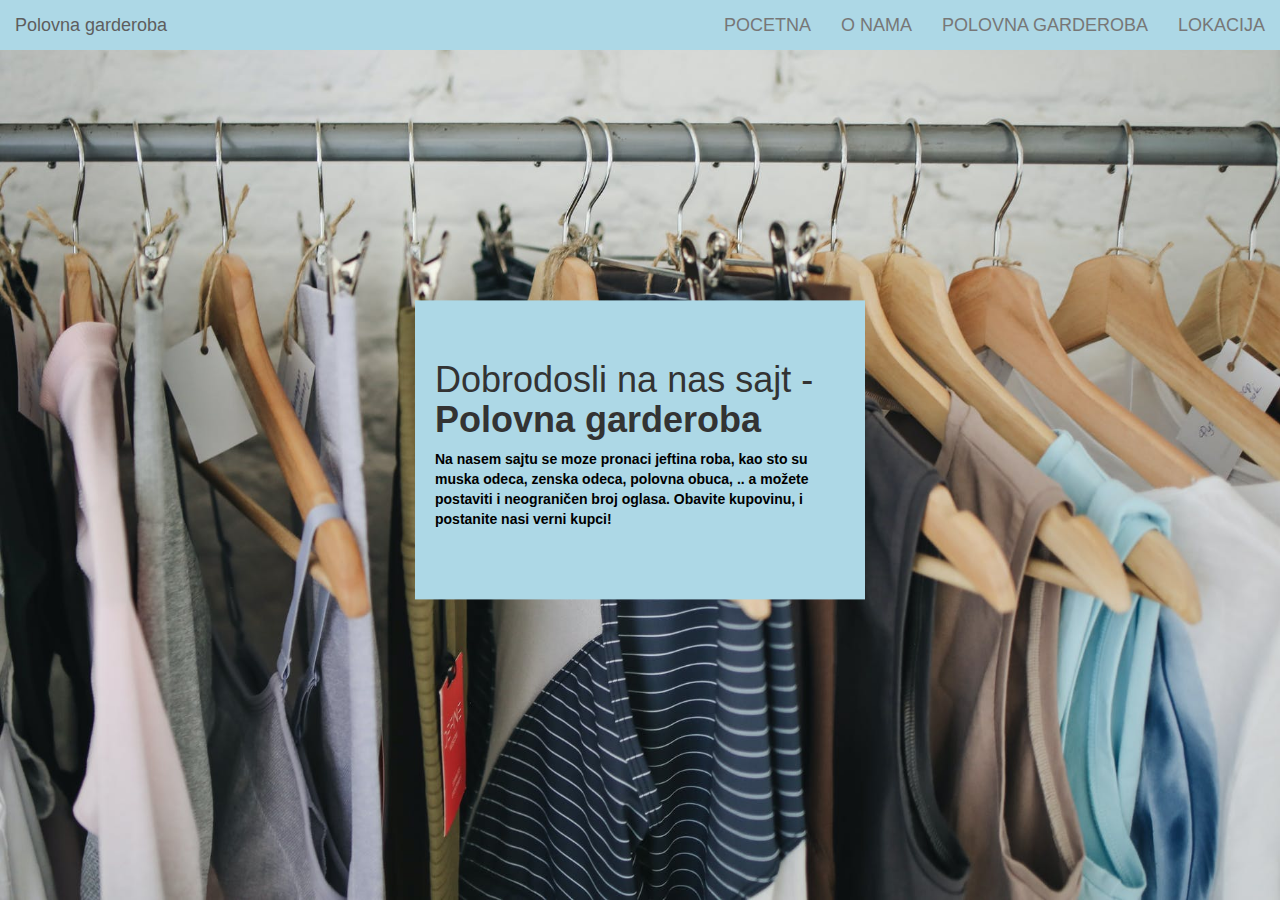
==== index.html @ 08b2e63f "Update index.html" ====
<!DOCTYPE html>
<html lang="en">
<head>
    <meta charset = "UTF-8">
	<meta name="keywords" content="jeftina roba, polovna garderoba, muska odeca, zenska odeca, majice, duksevi, farmerice, polovna obuca, kupci" />
    <meta name="description" content="Na nasem sajtu moze se pronaci jeftina roba i polovna garderoba - muska odeca i zenska odeca, majice, duksevi, farmerice, ... kao i 
				      razna polovna obuca. Posetite nas sajt i postanite nasi verni kupci!" />
    <title>Polovna garderoba-muska odeca/zenska odeca i obuca</title>
	<link rel="icon" type="image/x-icon" href="favicon.ico">
    <link rel="stylesheet" href="https://stackpath.bootstrapcdn.com/bootstrap/3.4.1/css/bootstrap.min.css" 
	integrity="sha384-HSMxcRTRxnN+Bdg0JdbxYKrThecOKuH5zCYotlSAcp1+c8xmyTe9GYg1l9a69psu" crossorigin="anonymous">
    <link rel = "stylesheet" type = "text/css" href = "css.css">
</head>
<body>
<header>
    <img src="garderoba.jpeg" class="img-responsive1" alt="polovna garderoba">
    </header>  
<nav class="navbar navbar-default">
<div class="container-fluid">
<div class="navbar-header">
	<a class="navbar-brand">Polovna garderoba</a>
      <label for="menu-toggle" class="navbar-toggle collapsed">
        <span class="icon-bar"></span>
        <span class="icon-bar"></span>
        <span class="icon-bar"></span>
      </label>
</div>
<input type="checkbox" id="menu-toggle" class="hidden"/>
    <ul class="nav navbar-nav navbar-right">
	<li><a class="nav-item" href="index.html">POCETNA</a></li>
      <li><a class="nav-item" href="onama.html">O NAMA</a></li>
	   <li><a class="nav-item" href="galerija.html">POLOVNA GARDEROBA</a></li>
      <li><a class="nav-item" href="lokacija.html">LOKACIJA</a></li>
    </ul>
</div>
</nav>   
        <div class="form-wrap">
                <h1>Dobrodosli na nas sajt - <b>Polovna garderoba</b></h1>
				<p>Na nasem sajtu se moze pronaci jeftina roba, kao sto su muska odeca, zenska odeca, polovna obuca, ..
				a možete postaviti i neograničen broj oglasa. Obavite kupovinu, i postanite nasi verni kupci!</p>
                <br>
        </div>
    </body>
    </html>
---- css.css ----
.img-responsive1{
	width: 100%;
height: 100%;
position: fixed;

}
.img-responsive{
width: 100%;
height: 100%;
position: fixed;
opacity:70%;
}
.navbar{
position:fixed;
top:0px;
z-index: 1;
width: 100%;
text-align: center;
border: none;
border-radius: 0;
padding: 0;
margin:0;
background-color:lightblue;
}
li{
font-size: 18px;
}
p{
	color:black;
	font-weight: bold;
}
.form-wrap{ width: 450px; background:lightblue; padding: 40px 20px; box-sizing: border-box; position: fixed;
		left: 50%; top: 50%; transform: translate(-50%, -50%);}      	
#reklama{
  position: absolute;
  display: block;
  float:right;
  margin-top:15%;
  margin-right:5px;
  padding-left: 1000px;
}
#imgreal{
  width: 300px;
  height: 300px;
  
}
#div1{
	position:absolute;
	top:5%;
	width:70%;
	left:2%;
	border-radius:30;
}
.mapouter{
	position:absolute;
	padding: 150px 450px;
}
.img-responsive-sl{
width:100%;
height:40%;
padding:10px;
}
.lokacija{
	left:22%;
	font-size:26px;
	top:10%;
	position:absolute;
	color:black;
	font-weight: bold;
}
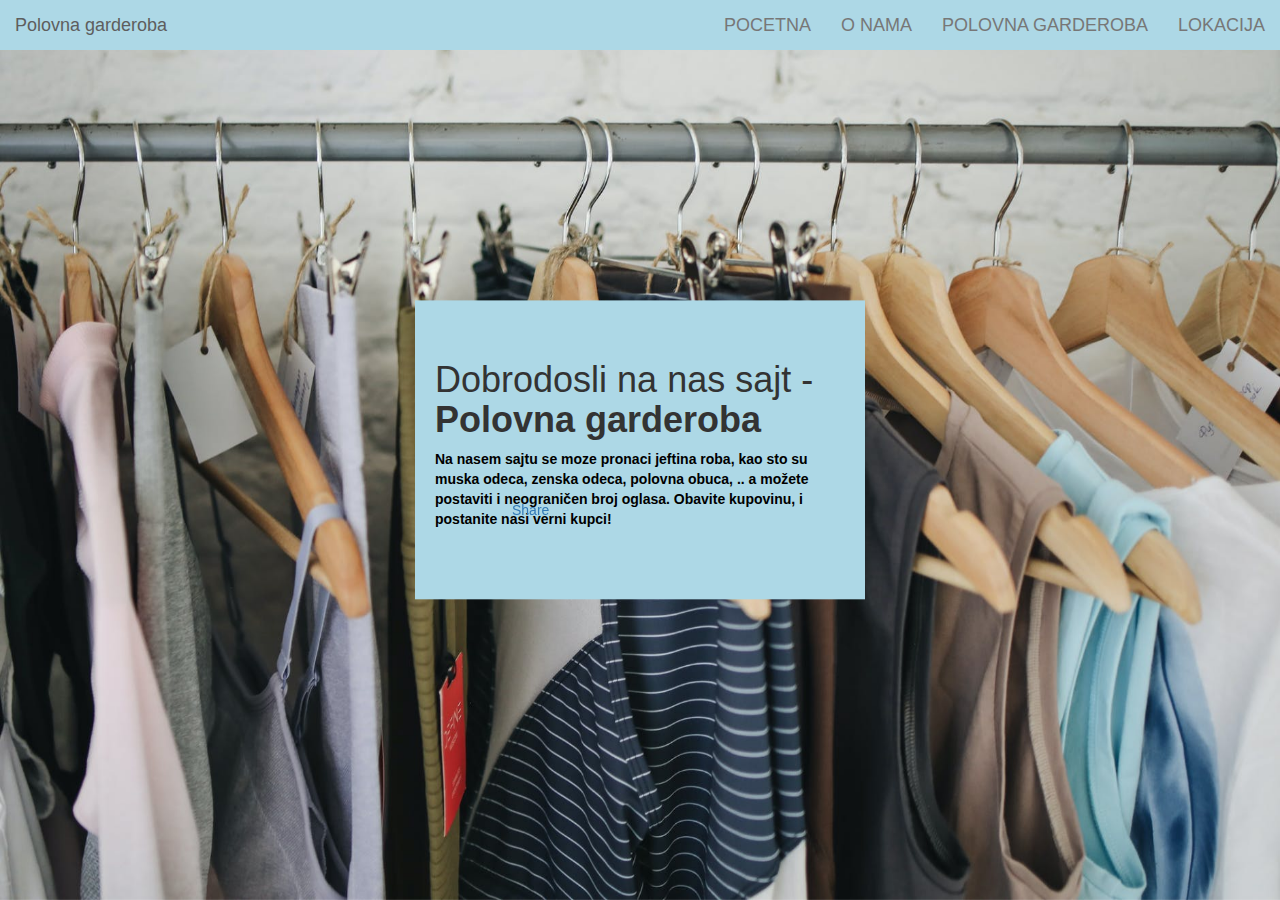
==== commit d3a866d5: "Update index.html" ====
--- a/index.html
+++ b/index.html
@@ -1,6 +1,14 @@
 <!DOCTYPE html>
 <html lang="en">
 <head>
+	<script async src="https://www.googletagmanager.com/gtag/js?id=G-YLZ43JXC9Y"></script>
+<script>
+  window.dataLayer = window.dataLayer || [];
+  function gtag(){dataLayer.push(arguments);}
+  gtag('js', new Date());
+
+  gtag('config', 'G-YLZ43JXC9Y');
+</script>
     <meta charset = "UTF-8">
 	<meta name="keywords" content="jeftina roba, polovna garderoba, muska odeca, zenska odeca, majice, duksevi, farmerice, polovna obuca, kupci" />
     <meta name="description" content="Na nasem sajtu moze se pronaci jeftina roba i polovna garderoba - muska odeca i zenska odeca, majice, duksevi, farmerice, ... kao i 
@@ -10,11 +18,20 @@
     <link rel="stylesheet" href="https://stackpath.bootstrapcdn.com/bootstrap/3.4.1/css/bootstrap.min.css" 
 	integrity="sha384-HSMxcRTRxnN+Bdg0JdbxYKrThecOKuH5zCYotlSAcp1+c8xmyTe9GYg1l9a69psu" crossorigin="anonymous">
     <link rel = "stylesheet" type = "text/css" href = "css.css">
+<meta property="og:url"           content="https://snezanabiri.github.io/PolovnaGarderobaProjekat/index.html" />
+<meta property="og:type"          content="website" />
+<meta property="og:title"         content="Polovna garderoba" />
+<meta property="og:description"   content="Na nasem sajtu se moze pronaci jeftina roba, kao sto su muska odeca, zenska odeca, polovna obuca, .." />
+<meta property="og:image"         content="https://snezanabiri.github.io/PolovnaGarderobaProjekat/kupovina.png" />
 </head>
 <body>
+<div id="fb-root"></div>
+<script async defer crossorigin="anonymous" src="https://connect.facebook.net/sr_RS/sdk.js#xfbml=1&version=v8.0" nonce="XDY5ROuH"></script>
+<div id="fb-root"></div>
+<script async defer crossorigin="anonymous" src="https://connect.facebook.net/sr_RS/sdk.js#xfbml=1&version=v8.0" nonce="c0l8rc5s"></script>
 <header>
     <img src="garderoba.jpeg" class="img-responsive1" alt="polovna garderoba">
-    </header>  
+</header>  
 <nav class="navbar navbar-default">
 <div class="container-fluid">
 <div class="navbar-header">
@@ -40,5 +57,10 @@
 				a možete postaviti i neograničen broj oglasa. Obavite kupovinu, i postanite nasi verni kupci!</p>
                 <br>
         </div>
+	<div class="fb-share-button" data-href="https://snezanabiri.github.io/PolovnaGarderobaProjekat/index.html" data-layout="button"
+ data-size="small"><a target="_blank" href="https://www.facebook.com/sharer/sharer.php?u=https%3A%2F%2Fsnezanabiri.github.io%2FPolovnaGarderobaProjekat%2Findex.html&amp;src=sdkpreparse" 
+class="fb-xfbml-parse-ignore">Share</a></div>
+<div class="fb-like" data-href="https://snezanabiri.github.io/PolovnaGarderobaProjekat/index.html" data-width="" 
+data-layout="button" data-action="like" data-size="small" data-share="false"></div>
     </body>
     </html>
--- a/css.css
+++ b/css.css
@@ -2,7 +2,18 @@
 	width: 100%;
 height: 100%;
 position: fixed;
-
+}
+.fb-share-button{
+	position:relative;
+	top:500px;
+	left:40%;
+	z-index:0;
+}
+.fb-like{
+	position:relative;
+	top:507px;
+	left:45%;
+	z-index:0;
 }
 .img-responsive{
 width: 100%;
@@ -61,13 +72,19 @@
 padding:10px;
 }
 .lokacija{
-	left:22%;
+	left:15%;
 	font-size:26px;
 	top:10%;
 	position:absolute;
 	color:black;
 	font-weight: bold;
 }
+.lokacijaslika{
+	position:absolute;
+	width: 450px;
+	left: 30%; top: 30%;
+	
+}
 
 
 
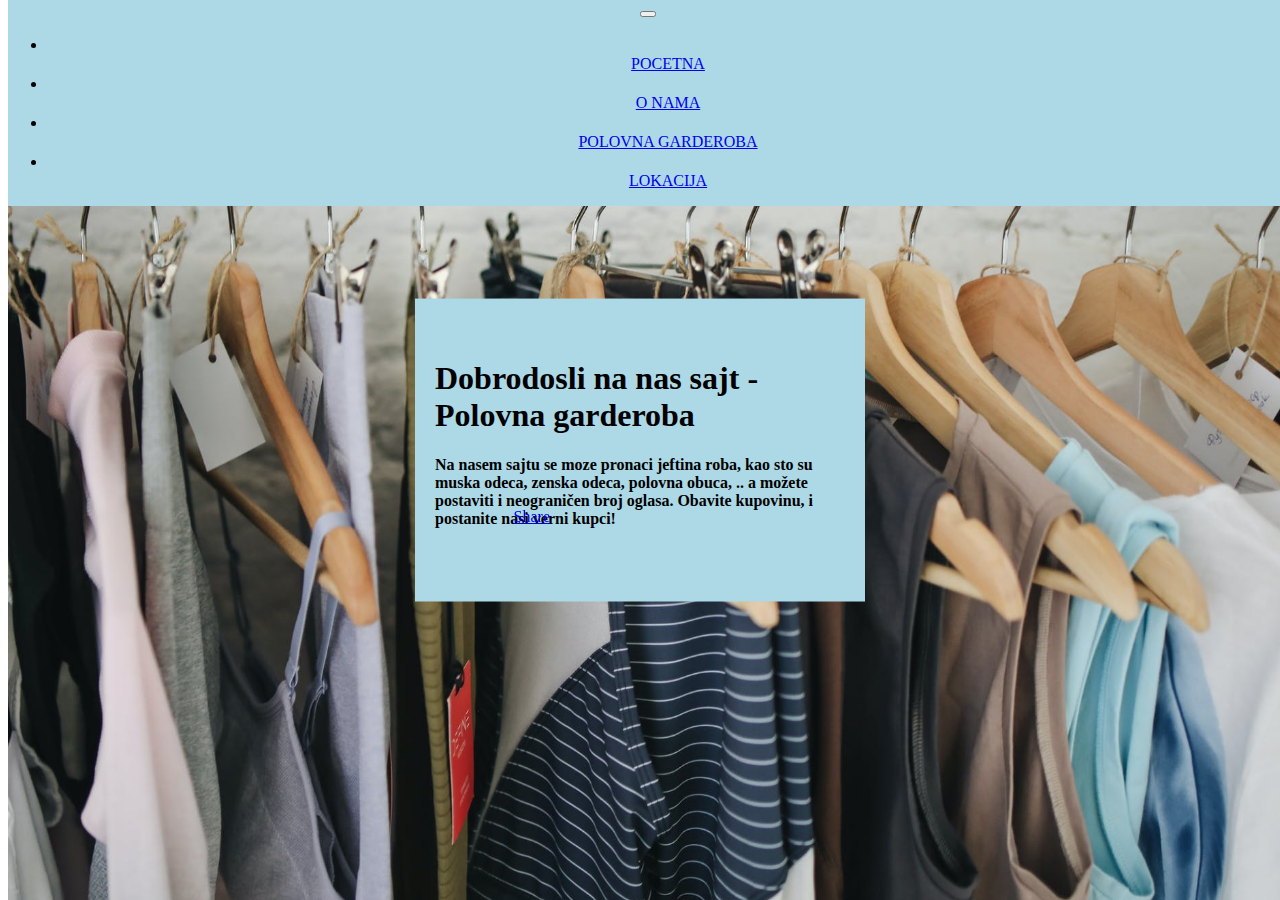
==== commit 0adda0b6: "Update index.html" ====
--- a/index.html
+++ b/index.html
@@ -10,13 +10,14 @@
   gtag('config', 'G-YLZ43JXC9Y');
 </script>
     <meta charset = "UTF-8">
+	<meta name="viewport" content="width=device-width, initial-scale=1, shrink-to-fit=no">
 	<meta name="keywords" content="jeftina roba, polovna garderoba, muska odeca, zenska odeca, majice, duksevi, farmerice, polovna obuca, kupci" />
     <meta name="description" content="Na nasem sajtu moze se pronaci jeftina roba i polovna garderoba - muska odeca i zenska odeca, majice, duksevi, farmerice, ... kao i 
 				      razna polovna obuca. Posetite nas sajt i postanite nasi verni kupci!" />
     <title>Polovna garderoba-muska odeca/zenska odeca i obuca</title>
 	<link rel="icon" type="image/x-icon" href="favicon.ico">
-    <link rel="stylesheet" href="https://stackpath.bootstrapcdn.com/bootstrap/3.4.1/css/bootstrap.min.css" 
-	integrity="sha384-HSMxcRTRxnN+Bdg0JdbxYKrThecOKuH5zCYotlSAcp1+c8xmyTe9GYg1l9a69psu" crossorigin="anonymous">
+     <link rel="stylesheet" href="https://cdn.jsdelivr.net/npm/bootstrap@4.5.3/dist/css/bootstrap.min.css"
+	integrity="sha384-TX8t27EcRE3e/ihU7zmQxVncDAy5uIKz4rEkgIXeMed4M0jlfIDPvg6uqKI2xXr2" crossorigin="anonymous">
     <link rel = "stylesheet" type = "text/css" href = "css.css">
 <meta property="og:url"           content="https://snezanabiri.github.io/PolovnaGarderobaProjekat/index.html" />
 <meta property="og:type"          content="website" />
@@ -32,25 +33,20 @@
 <header>
     <img src="garderoba.jpeg" class="img-responsive1" alt="polovna garderoba">
 </header>  
-<nav class="navbar navbar-default">
-<div class="container-fluid">
-<div class="navbar-header">
-	<a class="navbar-brand">Polovna garderoba</a>
-      <label for="menu-toggle" class="navbar-toggle collapsed">
-        <span class="icon-bar"></span>
-        <span class="icon-bar"></span>
-        <span class="icon-bar"></span>
-      </label>
-</div>
-<input type="checkbox" id="menu-toggle" class="hidden"/>
-    <ul class="nav navbar-nav navbar-right">
-	<li><a class="nav-item" href="index.html">POCETNA</a></li>
-      <li><a class="nav-item" href="onama.html">O NAMA</a></li>
-	   <li><a class="nav-item" href="galerija.html">POLOVNA GARDEROBA</a></li>
-      <li><a class="nav-item" href="lokacija.html">LOKACIJA</a></li>
-    </ul>
-</div>
-</nav>   
+<nav class="navbar navbar-expand-sm navbar-dark fixed-top navFix">
+  	<a href="#home" class="navbar-hamburger"></a>
+  	<button class="navbar-toggler" data-toggler="collapse" data-target="#navMeni">
+  		<span class="navbar-toggler-icon"></span>
+  	</button>
+  	<div class="collapse navbar-collapse" id="navMeni">
+  		<ul class="navbar-nav ml-auto">
+  			<li class="nav-item"></li><a class="nav-link a-link" href="#Pocetnastrana">POCETNA</a>
+  			<li class="nav-item"></li><a class="nav-link a-link" href="#Koronavirus">O NAMA</a>
+  			<li class="nav-item"></li><a class="nav-link a-link" href="#Informacijeonama">POLOVNA GARDEROBA</a>
+  			<li class="nav-item"></li><a class="nav-link a-link" href="#Kontakt" title="Kontakt">LOKACIJA</a>
+  		</ul>
+  	</div>
+  </nav>
         <div class="form-wrap">
                 <h1>Dobrodosli na nas sajt - <b>Polovna garderoba</b></h1>
 				<p>Na nasem sajtu se moze pronaci jeftina roba, kao sto su muska odeca, zenska odeca, polovna obuca, ..
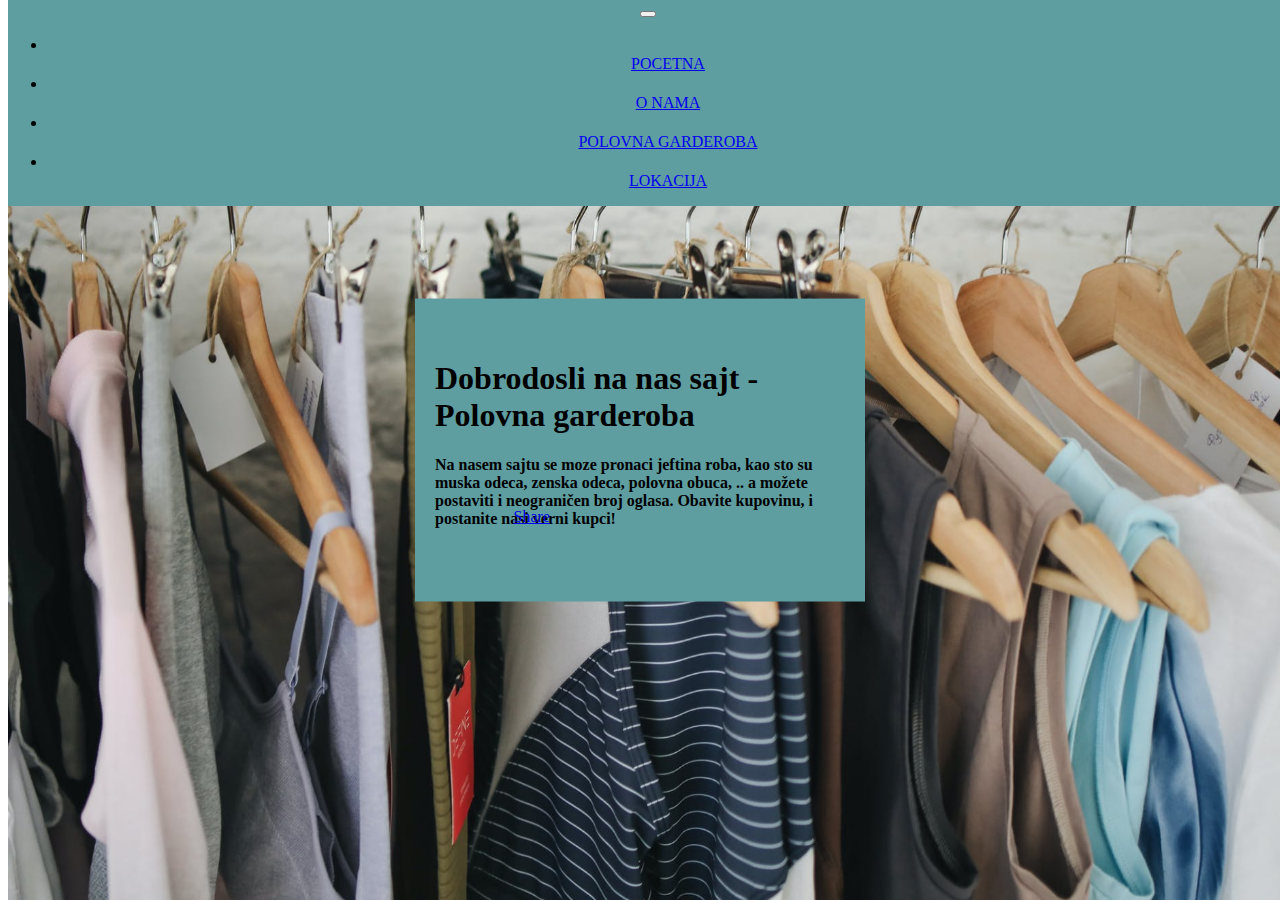
==== commit 3ee5eab2: "Update index.html" ====
--- a/index.html
+++ b/index.html
@@ -40,10 +40,10 @@
   	</button>
   	<div class="collapse navbar-collapse" id="navMeni">
   		<ul class="navbar-nav ml-auto">
-  			<li class="nav-item"></li><a class="nav-link a-link" href="#Pocetnastrana">POCETNA</a>
-  			<li class="nav-item"></li><a class="nav-link a-link" href="#Koronavirus">O NAMA</a>
-  			<li class="nav-item"></li><a class="nav-link a-link" href="#Informacijeonama">POLOVNA GARDEROBA</a>
-  			<li class="nav-item"></li><a class="nav-link a-link" href="#Kontakt" title="Kontakt">LOKACIJA</a>
+  			<li class="nav-item"></li><a class="nav-link a-link" href="index.html">POCETNA</a>
+  			<li class="nav-item"></li><a class="nav-link a-link" href="onama.html">O NAMA</a>
+  			<li class="nav-item"></li><a class="nav-link a-link" href="galerija.html">POLOVNA GARDEROBA</a>
+  			<li class="nav-item"></li><a class="nav-link a-link" href="lokacija.html">LOKACIJA</a>
   		</ul>
   	</div>
   </nav>
--- a/css.css
+++ b/css.css
@@ -31,7 +31,7 @@
 border-radius: 0;
 padding: 0;
 margin:0;
-background-color:lightblue;
+background-color:cadetblue;
 }
 li{
 font-size: 18px;
@@ -40,7 +40,7 @@
 	color:black;
 	font-weight: bold;
 }
-.form-wrap{ width: 450px; background:lightblue; padding: 40px 20px; box-sizing: border-box; position: fixed;
+.form-wrap{ width: 450px; background:cadetblue; padding: 40px 20px; box-sizing: border-box; position: fixed;
 		left: 50%; top: 50%; transform: translate(-50%, -50%);}      	
 #reklama{
   position: absolute;
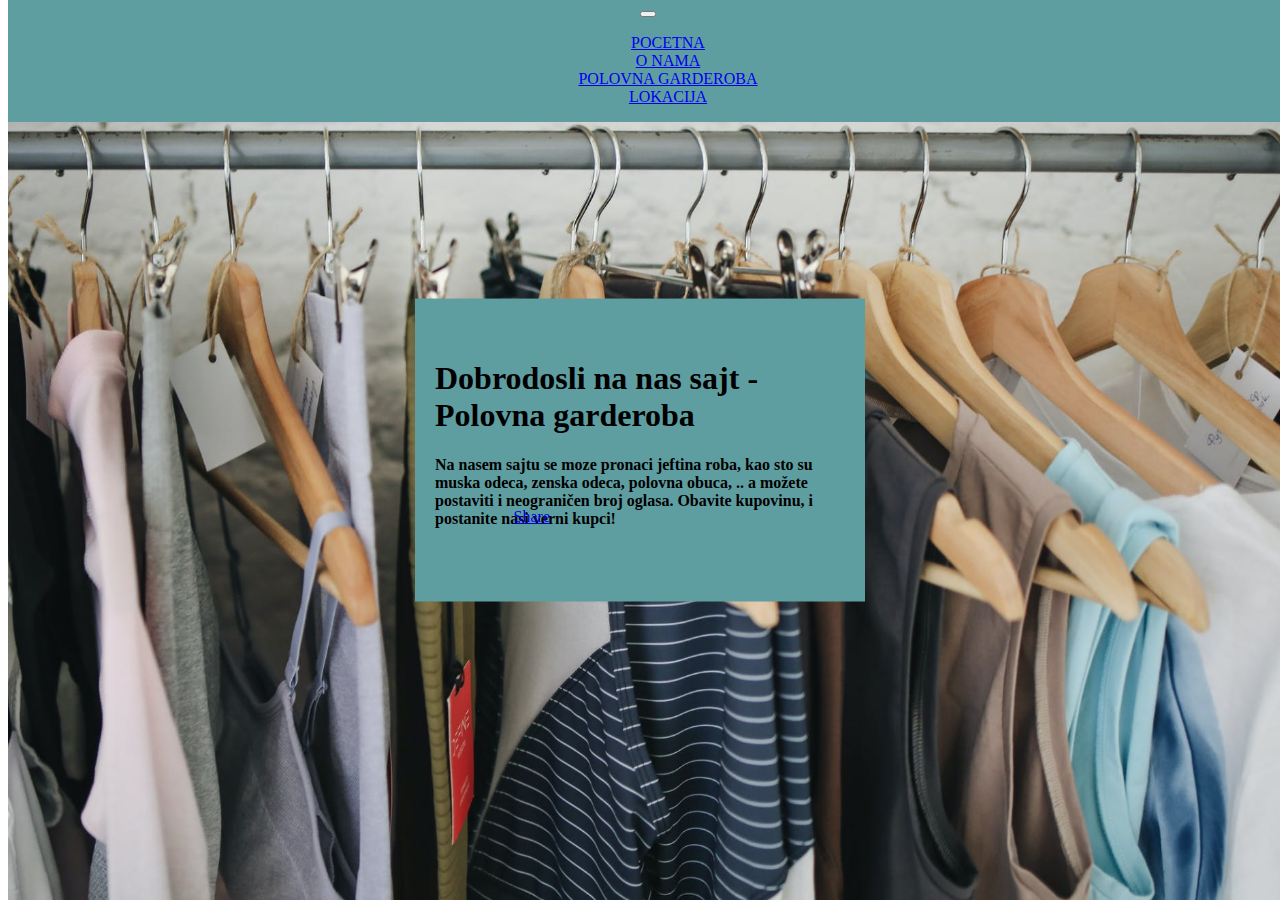
==== commit effde6a3: "Update index.html" ====
--- a/index.html
+++ b/index.html
@@ -28,7 +28,7 @@
 <body>
 <div id="fb-root"></div>
 <script async defer crossorigin="anonymous" src="https://connect.facebook.net/sr_RS/sdk.js#xfbml=1&version=v8.0" nonce="XDY5ROuH"></script>
-<div id="fb-root"></div>
+
 <script async defer crossorigin="anonymous" src="https://connect.facebook.net/sr_RS/sdk.js#xfbml=1&version=v8.0" nonce="c0l8rc5s"></script>
 <header>
     <img src="garderoba.jpeg" class="img-responsive1" alt="polovna garderoba">
@@ -40,10 +40,10 @@
   	</button>
   	<div class="collapse navbar-collapse" id="navMeni">
   		<ul class="navbar-nav ml-auto">
-  			<li class="nav-item"></li><a class="nav-link a-link" href="index.html">POCETNA</a>
-  			<li class="nav-item"></li><a class="nav-link a-link" href="onama.html">O NAMA</a>
-  			<li class="nav-item"></li><a class="nav-link a-link" href="galerija.html">POLOVNA GARDEROBA</a>
-  			<li class="nav-item"></li><a class="nav-link a-link" href="lokacija.html">LOKACIJA</a>
+  			<li class="nav-item"><a class="nav-link a-link" href="index.html">POCETNA</a></li>
+  			<li class="nav-item"><a class="nav-link a-link" href="onama.html">O NAMA</a></li>
+  			<li class="nav-item"><a class="nav-link a-link" href="galerija.html">POLOVNA GARDEROBA</a></li>
+  			<li class="nav-item"><a class="nav-link a-link" href="lokacija.html">LOKACIJA</a></li>
   		</ul>
   	</div>
   </nav>
--- a/css.css
+++ b/css.css
@@ -34,7 +34,8 @@
 background-color:cadetblue;
 }
 li{
-font-size: 18px;
+font-size: 16px;
+list-style-type:none;
 }
 p{
 	color:black;
